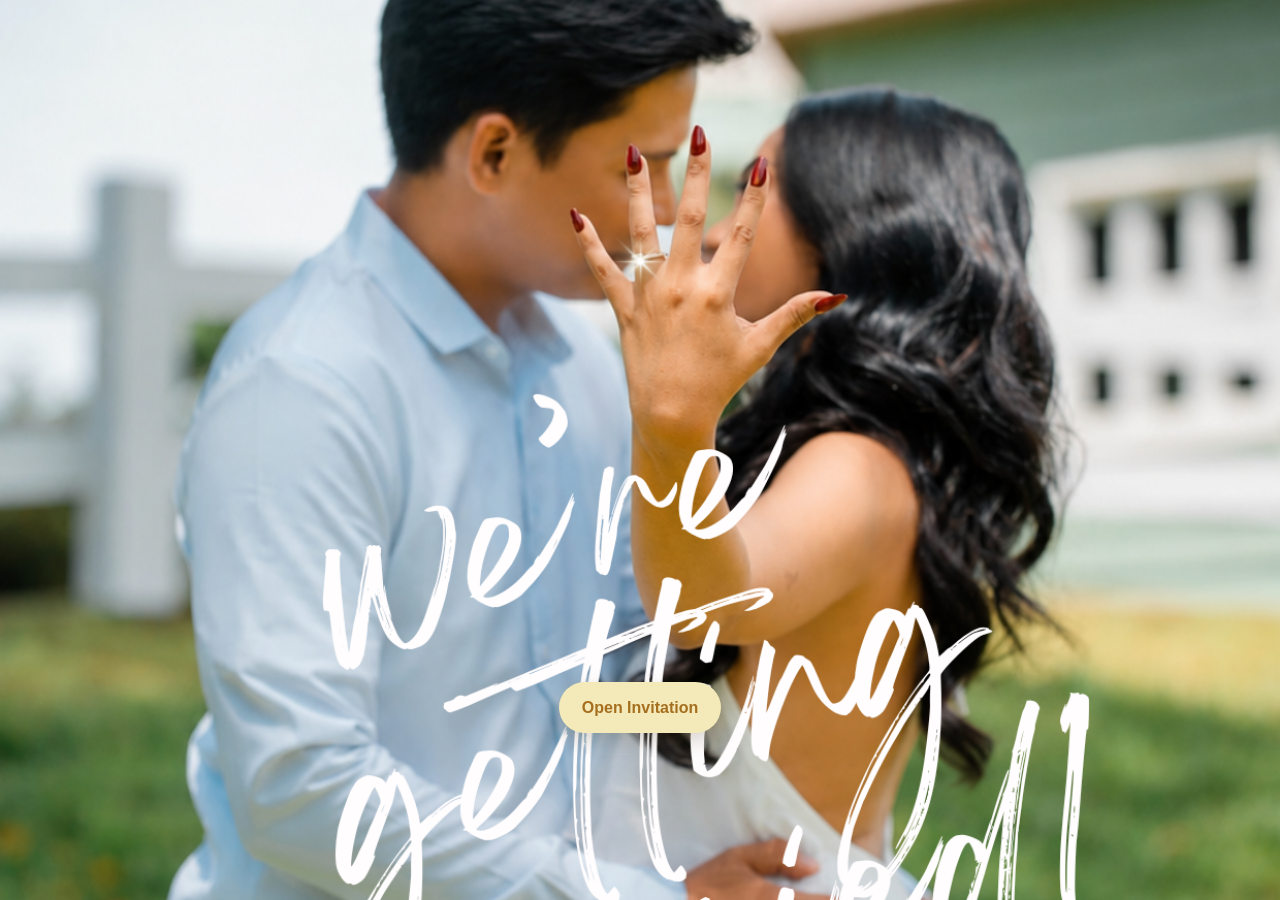
==== index.html @ 378937b1 "fix" ====
<!DOCTYPE html>
<html lang="en">
  <head>
    <meta charset="UTF-8" />
    <meta name="viewport" content="width=device-width, initial-scale=1.0" />
    <meta name="description" content="Wedding invitation website for Jiro and Norma" />
    <title>Jiro & Norma | Wedding Invitation</title>
    <link rel="icon" href="pictures/save-the-date.PNG" type="image/png" />
    <link rel="preload" as="audio" href="pictures/walong-bilyon.mp3" type="audio/mpeg" />
    <link rel="preload" as="image" href="pictures/landing-page-picture.png" />
    <link rel="stylesheet" href="styles.css" />
  </head>
  <body>
    <main>
      <section id="landing" class="landing-page section page-section active">
        <div class="landing-overlay">
          <a class="landing-button" id="enterBtn" href="details.html?playMusic=1">Open Invitation</a>
        </div>
      </section>
    </main>
  </body>
</html>
---- styles.css ----
:root {
  --bg: #fff7df;
  --bg-2: #f6e8c8;
  --text: #5a4632;
  --muted: #7a6337;
  --accent: #d8a24a;
  --accent-dark: #a56f1e;
  --border: rgba(90, 70, 50, 0.16);
  --shadow: 0 16px 42px rgba(120, 95, 30, 0.14);
  --card: rgba(255, 252, 244, 0.88);
}

* {
  box-sizing: border-box;
  margin: 0;
  padding: 0;
}

html {
  scroll-behavior: smooth;
  height: 100%;
}

body {
  font-family: "Segoe UI", Tahoma, Geneva, Verdana, sans-serif;
  line-height: 1.6;
  color: var(--text);
  background: #f7e6b5;
  min-height: 100%;
  overflow-x: hidden;
  overflow-y: auto;
}

main {
  padding: 0;
}

.hero-content .hashtag {
  display: inline-block;
  margin-top: 0;
  padding: 0.5rem 0.9rem;
  border-radius: 999px;
  background: rgba(255, 255, 255, 0.82);
  color: #8a5912;
  font-weight: 800;
  letter-spacing: 0.04em;
  box-shadow: 0 6px 16px rgba(77, 62, 31, 0.14);
}

img {
  max-width: 100%;
  display: block;
}

a {
  color: inherit;
  text-decoration: none;
}

.site-footer {
  position: sticky;
  bottom: 0;
  z-index: 30;
  margin: 2rem 0 0;
  padding: 1rem 1.25rem 1.25rem;
  display: flex;
  justify-content: center;
  align-items: center;
  background: linear-gradient(180deg, rgba(255, 247, 223, 0) 0%, rgba(255, 247, 223, 0.95) 30%, rgba(255, 247, 223, 0.98) 100%);
  backdrop-filter: blur(8px);
}

.site-nav {
  display: flex;
  gap: 0.8rem;
  flex-wrap: wrap;
  justify-content: center;
  align-items: center;
}

.nav-button {
  display: inline-flex;
  align-items: center;
  justify-content: center;
  width: 58px;
  height: 58px;
  border-radius: 50%;
  background: rgba(216, 162, 74, 0.16);
  color: var(--accent-dark);
  transition: transform 0.2s ease, background 0.2s ease, color 0.2s ease;
}

.nav-button:hover {
  transform: translateY(-2px);
  background: rgba(216, 162, 74, 0.28);
  color: var(--accent-dark);
}

.nav-icon {
  font-size: 1.2rem;
}

.section {
  min-height: 100vh;
  padding: 10px min(1.5rem, 3vw);
  /* max-width: 1350px; */
  margin: 0 auto;
  display: flex;
  flex-direction: column;
  justify-content: center;
}

.page-section {
  display: none;
}

.page-section.active {
  display: block;
}

.hero.page-section.active {
  display: grid;
}

.hero {
  --hero-frame-inset: clamp(24px, 4vw, 34px);
  display: none;
  min-height: 72vh;
  padding: 0;
  background: #f7e6b5;
  
  position: relative;
  overflow: hidden;
  box-shadow: 0 24px 60px rgba(77, 62, 31, 0.18);
}

.hero::before {
  content: "";
  position: absolute;
  inset: 20px;
  border-radius: 24px;
  background: linear-gradient(135deg, rgba(255, 245, 211, 0.35), rgba(120, 95, 30, 0.62));
  pointer-events: none;
  z-index: 1;
}

.hero-slideshow {
  position: absolute;
  inset: 20px;
  overflow: hidden;
  border-radius: 24px;
  z-index: 0;
}

.hero-slide {
  position: absolute;
  inset: 0;
  width: 100%;
  height: 100%;
  object-fit: cover;
  object-position: center;
  opacity: 0;
  transition: opacity 1.2s ease;
}

.hero-slide.active {
  opacity: 1;
}

.hero-content {
  position: relative;
  z-index: 2;
  display: flex;
  flex-direction: column;
  align-items: center;
  justify-content: flex-end;
  box-sizing: border-box;
  width: auto;
  margin: var(--hero-frame-inset);
  padding: 1rem;
  gap: clamp(0.35rem, 1.5vh, 0.8rem);
  text-align: center;
  min-height: 0;
}

.hero-content p,
.hero h1 {
  margin: 0;
}

.hero::after {
  content: "";
  position: absolute;
  inset: var(--hero-frame-inset);
  border: 1px solid rgba(255, 255, 255, 0.45);
  border-radius: 24px;
  pointer-events: none;
  z-index: 3;
  margin: 0;
}

.landing-page {
  display: none;
  height: 100vh;
  min-height: 100vh;
  padding: 0;
  margin: 0;
  background-image: url("pictures/landing-page-picture.png");
  background-size: cover;
  background-position: center center;
  background-repeat: no-repeat;
  background-color: #f7efe2;
  border-radius: 0;
  position: relative;
  overflow: hidden;
  box-shadow: none;
}

.landing-overlay {
  height: 85vh;
  display: flex;
  align-items: flex-end;
  justify-content: center;
  padding: 5rem 1rem 2rem;
  position: relative;
  z-index: 1;
}

.landing-button {
  display: inline-block;
  padding: 0.8rem 1.4rem;
  border-radius: 999px;
  background: #f3e9b9;
  color: var(--accent-dark);
  font-weight: 700;
  text-decoration: none;
  box-shadow: 0 8px 20px rgba(77, 62, 31, 0.22);
}

.hero-kicker,
.eyebrow,
.countdown-label {
  letter-spacing: 0.25rem;
  text-transform: uppercase;
  color: #ffffff;
  font-weight: 800;
  font-size: 0.9rem;
  text-shadow: 0 2px 6px rgba(0, 0, 0, 0.35);
}

.hero h1 {
  font-size: clamp(3rem, 7vw, 5.8rem);
  line-height: 0.95;
  /* margin: 1rem 0; */
  letter-spacing: 0.2rem;
  color: #fffdf7;
  text-shadow: 0 4px 12px rgba(0, 0, 0, 0.38);
}

.hero h1 span {
  display: inline-block;
  margin: 0 0.2rem;
  font-size: 0.75em;
}

.hero-subtitle,
.hero-date,
.hero-time,
.hero-venue {
  font-size: 1.15rem;
  /* margin-bottom: 0.8rem; */
  color: #fffdf7;
  text-shadow: 0 2px 6px rgba(0, 0, 0, 0.3);
}

.hero-story-preview {
  margin: 1.2rem 0 1rem;
  padding: 1rem 1.1rem;
  border-radius: 20px;
  background: rgba(255, 250, 240, 0.84);
  border: 1px solid rgba(165, 111, 30, 0.18);
  box-shadow: 0 10px 24px rgba(77, 62, 31, 0.16);
}

.hero-story-title {
  font-size: 0.95rem;
  font-weight: 800;
  letter-spacing: 0.2rem;
  text-transform: uppercase;
  color: var(--accent-dark);
  margin-bottom: 0.35rem;
}

.hero-story-preview p {
  color: var(--text);
}

.hero-story-tags {
  display: flex;
  flex-wrap: wrap;
  gap: 0.5rem;
  margin-top: 0.8rem;
}

.hero-story-tags span {
  display: inline-block;
  padding: 0.35rem 0.65rem;
  border-radius: 999px;
  background: rgba(216, 162, 74, 0.16);
  color: var(--accent-dark);
  font-size: 0.85rem;
  font-weight: 700;
}

.hero-date,
.hero-time {
  font-size: 1.4rem;
  font-weight: 700;
  color: #fffdf7;
}

.hero-venue {
  font-size: 1.1rem;
  margin-bottom: 1.2rem;
  font-weight: 600;
}

.heart {
  display: inline-block;
  margin: 0 0.2rem;
  font-size: 0.8em;
}

.button {
  display: inline-block;
  margin-top: 1.5rem;
  padding: 0.9rem 1.4rem;
  border-radius: 999px;
  border: none;
  cursor: pointer;
  font-weight: 600;
  transition: transform 0.2s ease, box-shadow 0.2s ease;
}

.button:hover {
  transform: translateY(-2px);
}

.button.secondary {
  background: rgba(255, 255, 255, 0.9);
  color: var(--accent-dark);
  box-shadow: 0 12px 28px rgba(120, 95, 30, 0.2);
}

.button.primary {
  background: linear-gradient(135deg, var(--accent), #f0c96e);
  color: #fff;
  box-shadow: 0 12px 28px rgba(120, 95, 30, 0.26);
  font-size: 1rem;
  letter-spacing: 0.04em;
  padding: 1rem 1.6rem;
}

.countdown-card {
  width: fit-content;
  margin: 0 auto;
  background: transparent;
  backdrop-filter: none;
  border: 0;
  border-radius: 0;
  padding: 5px;
  box-shadow: none;
  position: relative;
  z-index: 1;
}

.home-countdown {
  display: none;
  justify-content: center;
  padding: 2rem 1rem;
  background: #f7e6b5;
}

#home.active + .home-countdown {
  display: flex;
}

.home-countdown .countdown-card {
  width: min(100%, 460px);
  padding: 1rem;
  border-radius: 18px;
}

.home-countdown .countdown {
  gap: 0.5rem;
  margin-top: 0.6rem;
}

.home-countdown .countdown div {
  padding: 0.45rem;
  border-radius: 12px;
}

.home-countdown .countdown span {
  font-size: 1.35rem;
}

.countdown {
  display: grid;
  grid-template-columns: repeat(4, auto);
  justify-content: center;
  gap: 0.75rem;
  margin-top: 0;
}

.countdown div {
  text-align: center;
  border-radius: 0;
  background: transparent;
}

.countdown span {
  display: block;
  font-size: 1.0rem;
  font-weight: 700;
  padding-bottom: 0.15rem;
  border-bottom: 2px solid currentColor;
}

.section-heading {
  text-align: center;
  margin-bottom: 2rem;
}

.journey-heading {
  margin-top: 3rem;
}

.section-heading h2 {
  font-size: clamp(1.8rem, 3vw, 2.5rem);
  margin-top: 0.3rem;
}

.story-grid,
.details-grid,
.gallery-grid {
  display: grid;
  gap: 1.2rem;
  grid-template-columns: repeat(auto-fit, minmax(220px, 1fr));
}

.story-grid {
  grid-template-columns: repeat(3, 1fr);
}

.story-card,
.detail-card,
.registry-card,
.contact-card,
.rsvp-form,
.faq-list details {
  background: var(--card);
  border: 1px solid rgba(165, 111, 30, 0.14);
  border-radius: 24px;
  padding: 1.5rem;
  box-shadow: 0 14px 34px rgba(120, 95, 30, 0.1);
}

.detail-card img {
  width: 100%;
  height: 180px;
  object-fit: cover;
  border-radius: 16px;
  margin-bottom: 1rem;
}

.details-grid {
  grid-template-columns: repeat(2, 1fr);
}

.timeline {
  display: grid;
  gap: 1.2rem;
  grid-template-columns: repeat(6, minmax(0, 1fr));
}

.timeline-item {
  display: flex;
  flex-direction: column;
  gap: 1rem;
  background: var(--card);
  border: 1px solid rgba(165, 111, 30, 0.14);
  border-radius: 24px;
  padding: 1rem;
  box-shadow: 0 14px 34px rgba(120, 95, 30, 0.1);
  overflow: hidden;
}

.timeline-item img {
  width: 100%;
  height: 260px;
  object-fit: cover;
  object-position: center;
  border-radius: 18px;
}

.timeline-item h3 {
  margin-bottom: 0.2rem;
  color: var(--accent-dark);
  font-size: 1.25rem;
}

.timeline-item p {
  font-size: 1rem;
}

.gallery-grid {
  grid-template-columns: repeat(8, minmax(0, 1fr));
}

.gallery-card {
  min-height: 220px;
  border-radius: 24px;
  overflow: hidden;
  box-shadow: var(--shadow);
  display: flex;
  align-items: center;
  justify-content: center;
  background: #f3e9b9;
}

.gallery-card {
  cursor: pointer;
  transition: transform 0.2s ease, box-shadow 0.2s ease;
}

.gallery-card:hover {
  transform: translateY(-4px);
  box-shadow: 0 22px 40px rgba(120, 95, 30, 0.2);
}

.gallery-card img {
  width: 100%;
  height: 100%;
  object-fit: cover;
  object-position: center;
  display: block;
}

.lightbox {
  position: fixed;
  inset: 0;
  background: rgba(35, 25, 10, 0.9);
  display: none;
  align-items: center;
  justify-content: center;
  z-index: 1000;
  padding: 1.5rem;
}

.lightbox.active {
  display: flex;
}

.lightbox img {
  max-width: 100%;
  max-height: 90vh;
  border-radius: 20px;
  box-shadow: 0 20px 45px rgba(0, 0, 0, 0.35);
}

.lightbox-close {
  position: absolute;
  top: 1.2rem;
  right: 1.2rem;
  background: rgba(255, 255, 255, 0.9);
  border: none;
  width: 42px;
  height: 42px;
  border-radius: 50%;
  font-size: 1.4rem;
  cursor: pointer;
}

.rsvp-form {
  display: grid;
  gap: 0.9rem;
  max-width: 640px;
  margin: 0 auto;
}

.rsvp-form input,
.rsvp-form select,
.rsvp-form textarea {
  width: 100%;
  border: 1px solid var(--border);
  border-radius: 14px;
  padding: 0.9rem 1rem;
  font: inherit;
  color: var(--text);
  background: #fff;
}

.form-message {
  min-height: 1.2rem;
  color: var(--accent-dark);
  font-weight: 600;
}

.registry-card ul {
  margin-top: 0.9rem;
  padding-left: 1.2rem;
}

.faq-list {
  display: grid;
  gap: 1rem;
  max-width: 760px;
  margin: 0 auto;
}

.faq-list summary {
  cursor: pointer;
  font-weight: 600;
}

.faq-list p {
  margin-top: 0.5rem;
  color: var(--muted);
}

.contact-card {
  max-width: 520px;
  margin: 0 auto;
  text-align: center;
}

@media (max-width: 1024px) {
  .hero {
    grid-template-columns: 1fr;
    min-height: auto;
  }

  .story-grid {
    grid-template-columns: repeat(2, minmax(0, 1fr));
  }

  .gallery-grid {
    grid-template-columns: repeat(3, minmax(0, 1fr));
  }

  .timeline {
    grid-template-columns: 1fr;
  }
}

@media (max-width: 768px) {
  .landing-overlay {
    height: 97vh;
  }

  .landing-page {
    height: 100svh;
    min-height: 100svh;
    padding: 0;
    background-image: url("pictures/landing-page-picture2.png");
    background-color: #f7efe2;
    background-size: contain;
    background-repeat: no-repeat;
  }

  .landing-page::before,
  .landing-page::after {
    content: "";
    position: absolute;
    left: 0;
    right: 0;
    height: 12vh;
    background-image: url("pictures/save-the-date.PNG");
    background-size: 90px auto;
    background-repeat: repeat;
    background-position: center;
    pointer-events: none;
    z-index: 0;
  }

  .landing-page::before {
    top: 0;
  }

  .landing-page::after {
    bottom: 0;
  }

  .landing-page.section {
    padding: 0;
    background-size: 100% 100%;
  }

  .landing-page::before,
  .landing-page::after {
    display: none;
  }

  .site-footer {
    padding: 0.8rem 0.75rem 1.25rem;
  }

  .site-nav {
    gap: 0.6rem;
    justify-content: center;
  }

  .nav-button {
    width: 52px;
    height: 52px;
  }

  .section {
    padding: 4rem 1rem;
  }

  .story-grid,
  .details-grid {
    grid-template-columns: 1fr;
  }

  .gallery-grid {
    grid-template-columns: repeat(2, minmax(0, 1fr));
  }

  .timeline-item img {
    height: 240px;
  }
}

@media (max-width: 560px) {
  .site-footer {
    padding: 0.6rem 0.4rem 1rem;
  }

  .site-nav {
    gap: 0.5rem;
  }

  .nav-button {
    width: 48px;
    height: 48px;
  }

  .hero {
    border-radius: 24px;
  }

  .hero h1 {
    font-size: clamp(2.3rem, 9vw, 3.2rem);
  }

  .countdown {
    grid-template-columns: repeat(4, 1fr);
  }

  .gallery-grid {
    grid-template-columns: 1fr;
  }

  .timeline-item {
    display: flex;
    flex-direction: column;
  }

  .timeline-item img {
    width: 100%;
    height: 220px;
  }
}

/* Home page viewport layout: slideshow 70%, countdown 20%, navigation 10%. */
#home.active {
  display: flex;
  flex-direction: column;
  hmin-height:90svh;
  padding: 0;
}

#home .hero {
  display: grid;
  flex: 1;
  min-height: 80svh;
  width: 100%;
}

#home > .countdown-card {
  flex: 0 0 10svh;
  display: flex;
  align-items: center;
  padding: 0.25rem 1rem;
}

.home-countdown {
  height: 10svh;
  min-height:10svh;
  padding: 0.5rem 1rem;
}

/* body:has(#home.active) .site-footer {
  position: fixed;
  left: 0;
  right: 0;
  height: 10svh;
  margin: 0;
  padding: 0.35rem;
} */

body:has(#home.active) #home {
  padding-bottom: 0;
}

/* body:has(#home.active) .site-footer .nav-button {
  width: min(58px, 8svh);
  height: min(58px, 8svh);
}

@media (max-width: 768px) {
  body:has(#home.active) .site-footer .site-nav {
    flex-wrap: nowrap;
    gap: 0.25rem;
  }

  body:has(#home.active) .site-footer .nav-button {
    width: min(44px, 9vw);
    height: min(44px, 9vw);
  }
} */

.video-container{
    max-width:900px;
    margin:auto;
    border-radius:20px;
    overflow:hidden;
    box-shadow:0 10px 30px rgba(0,0,0,.2);
}

/* Stays available while the guest scrolls through every invitation section. */
#musicToggle {
  position: fixed;
  top: 1.5rem;
  left: 1.5rem;
  z-index: 1000;
  display: grid;
  width: 68px;
  height: 68px;
  place-items: center;
  border: 2px solid rgba(255, 255, 255, 0.85);
  border-radius: 50%;
  background: linear-gradient(135deg, var(--accent), #f0c96e);
  box-shadow: 0 8px 24px rgba(77, 62, 31, 0.32);
  color: #fff;
  cursor: pointer;
  font-size: 2rem;
  line-height: 1;
  transition: transform 0.2s ease, box-shadow 0.2s ease;
}

#musicToggle:hover {
  transform: translateY(-3px) scale(1.04);
  box-shadow: 0 12px 28px rgba(77, 62, 31, 0.4);
}

#musicToggle:focus-visible {
  outline: 3px solid #fff;
  outline-offset: 3px;
}

@media (max-width: 600px) {
  #musicToggle {
    top: 1rem;
    left: 1rem;
    width: 40px;
    height: 40px;
    font-size: 1.7rem;
  }
}

.video-container iframe,
.video-container video {
    width:100%;
    aspect-ratio:16/9;
    border:none;
}
.video-section {
    width: 100%;
    margin: 0;
    padding: 0;
}

.video-section iframe,
.video-section video {
    display: block;
    width: 100%;
    aspect-ratio: 16 / 9;
    border: none;
}
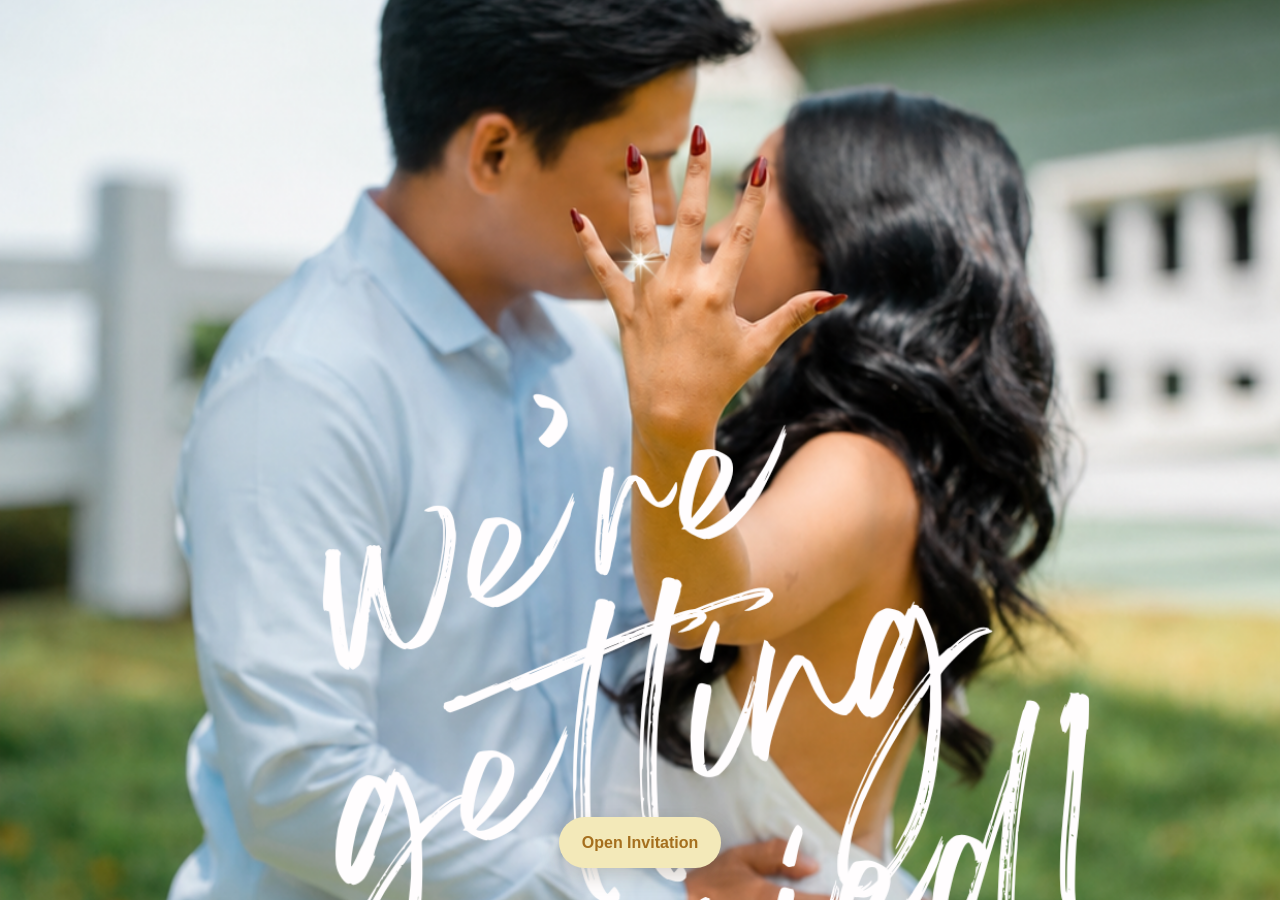
==== commit 3cf9c6b6: "fix" ====
--- a/index.html
+++ b/index.html
@@ -18,5 +18,6 @@
         </div>
       </section>
     </main>
+    <script src="preload.js"></script>
   </body>
 </html>
--- a/styles.css
+++ b/styles.css
@@ -103,7 +103,8 @@
 .section {
   min-height: 100vh;
   padding: 10px min(1.5rem, 3vw);
-  /* max-width: 1350px; */
+  max-width: 1350px;
+  width: 100%;
   margin: 0 auto;
   display: flex;
   flex-direction: column;
@@ -111,15 +112,24 @@
 }
 
 .page-section {
-  display: none;
-}
-
-.page-section.active {
   display: block;
 }
 
-.hero.page-section.active {
-  display: grid;
+.page-section:not(:first-of-type) {
+  position: relative;
+  padding-top: 3rem;
+}
+
+.page-section:not(:first-of-type)::before {
+  content: "";
+  position: absolute;
+  top: 0;
+  left: 50%;
+  transform: translateX(-50%);
+  width: min(220px, 60%);
+  height: 3px;
+  border-radius: 999px;
+  background: linear-gradient(90deg, transparent, var(--accent), transparent);
 }
 
 .hero {
@@ -200,9 +210,12 @@
 }
 
 .landing-page {
-  display: none;
   height: 100vh;
+  height: 100dvh;
   min-height: 100vh;
+  min-height: 100dvh;
+  max-width: none;
+  width: 100%;
   padding: 0;
   margin: 0;
   background-image: url("pictures/landing-page-picture.png");
@@ -217,11 +230,11 @@
 }
 
 .landing-overlay {
-  height: 85vh;
+  height: 100%;
   display: flex;
   align-items: flex-end;
   justify-content: center;
-  padding: 5rem 1rem 2rem;
+  padding: 1rem 1rem calc(2rem + env(safe-area-inset-bottom, 0px));
   position: relative;
   z-index: 1;
 }
@@ -234,6 +247,7 @@
   color: var(--accent-dark);
   font-weight: 700;
   text-decoration: none;
+  white-space: nowrap;
   box-shadow: 0 8px 20px rgba(77, 62, 31, 0.22);
 }
 
@@ -409,22 +423,35 @@
   display: grid;
   grid-template-columns: repeat(4, auto);
   justify-content: center;
-  gap: 0.75rem;
+  gap: 0.6rem;
   margin-top: 0;
 }
 
 .countdown div {
   text-align: center;
-  border-radius: 0;
-  background: transparent;
+  min-width: 64px;
+  border-radius: 16px;
+  background: rgba(255, 252, 244, 0.92);
+  padding: 0.6rem 0.5rem 0.5rem;
+  box-shadow: 0 10px 22px rgba(77, 62, 31, 0.22);
 }
 
 .countdown span {
   display: block;
-  font-size: 1.0rem;
+  font-size: 1.9rem;
+  font-weight: 800;
+  line-height: 1;
+  color: var(--accent-dark);
+}
+
+.countdown small {
+  display: block;
+  margin-top: 0.3rem;
+  font-size: 0.65rem;
   font-weight: 700;
-  padding-bottom: 0.15rem;
-  border-bottom: 2px solid currentColor;
+  letter-spacing: 0.1em;
+  text-transform: uppercase;
+  color: var(--muted);
 }
 
 .section-heading {
@@ -474,6 +501,26 @@
   margin-bottom: 1rem;
 }
 
+.map-link {
+  display: inline-flex;
+  align-items: center;
+  gap: 0.4rem;
+  margin-top: 0.6rem;
+  padding: 0.5rem 1rem;
+  border-radius: 999px;
+  background: linear-gradient(135deg, var(--accent), #f0c96e);
+  color: #fff;
+  font-weight: 700;
+  font-size: 0.9rem;
+  box-shadow: 0 8px 18px rgba(120, 95, 30, 0.24);
+  transition: transform 0.2s ease, box-shadow 0.2s ease;
+}
+
+.map-link:hover {
+  transform: translateY(-2px);
+  box-shadow: 0 12px 24px rgba(120, 95, 30, 0.32);
+}
+
 .details-grid {
   grid-template-columns: repeat(2, 1fr);
 }
@@ -481,7 +528,7 @@
 .timeline {
   display: grid;
   gap: 1.2rem;
-  grid-template-columns: repeat(6, minmax(0, 1fr));
+  grid-template-columns: repeat(5, minmax(0, 1fr));
 }
 
 .timeline-item {
@@ -498,9 +545,7 @@
 
 .timeline-item img {
   width: 100%;
-  height: 260px;
-  object-fit: cover;
-  object-position: center;
+  height: auto;
   border-radius: 18px;
 }
 
@@ -519,7 +564,7 @@
 }
 
 .gallery-card {
-  min-height: 220px;
+  height: 220px;
   border-radius: 24px;
   overflow: hidden;
   box-shadow: var(--shadow);
@@ -607,6 +652,11 @@
   font-weight: 600;
 }
 
+.registry-card {
+  max-width: 700px;
+  margin: 0 auto;
+}
+
 .registry-card ul {
   margin-top: 0.9rem;
   padding-left: 1.2rem;
@@ -655,13 +705,13 @@
 }
 
 @media (max-width: 768px) {
-  .landing-overlay {
-    height: 97vh;
-  }
-
   .landing-page {
+    height: 100vh;
     height: 100svh;
+    height: 100dvh;
+    min-height: 100vh;
     min-height: 100svh;
+    min-height: 100dvh;
     padding: 0;
     background-image: url("pictures/landing-page-picture2.png");
     background-color: #f7efe2;
@@ -728,10 +778,6 @@
   .gallery-grid {
     grid-template-columns: repeat(2, minmax(0, 1fr));
   }
-
-  .timeline-item img {
-    height: 240px;
-  }
 }
 
 @media (max-width: 560px) {
@@ -763,35 +809,32 @@
   .gallery-grid {
     grid-template-columns: 1fr;
   }
-
-  .timeline-item {
-    display: flex;
-    flex-direction: column;
-  }
-
-  .timeline-item img {
-    width: 100%;
-    height: 220px;
-  }
 }
 
 /* Home page viewport layout: slideshow 70%, countdown 20%, navigation 10%. */
-#home.active {
+/* The site footer is sticky/floating over the whole scrollable page, so its
+   height (which varies with nav-icon wrap) has to be subtracted here — 150px
+   is a safe margin above the largest measured footer height (~130px, when
+   the nav wraps to two rows on narrow screens) — otherwise the countdown
+   ends up hidden behind it on load. */
+#home {
   display: flex;
   flex-direction: column;
-  hmin-height:90svh;
+  min-height: calc(100svh - 150px);
   padding: 0;
+  padding-bottom: 0;
 }
 
 #home .hero {
   display: grid;
   flex: 1;
-  min-height: 80svh;
+  min-height: 50svh;
   width: 100%;
 }
 
 #home > .countdown-card {
-  flex: 0 0 10svh;
+  flex: 0 0 auto;
+  min-height: 100px;
   display: flex;
   align-items: center;
   padding: 0.25rem 1rem;
@@ -811,10 +854,6 @@
   margin: 0;
   padding: 0.35rem;
 } */
-
-body:has(#home.active) #home {
-  padding-bottom: 0;
-}
 
 /* body:has(#home.active) .site-footer .nav-button {
   width: min(58px, 8svh);
@@ -890,8 +929,6 @@
 }
 .video-section {
     width: 100%;
-    margin: 0;
-    padding: 0;
 }
 
 .video-section iframe,
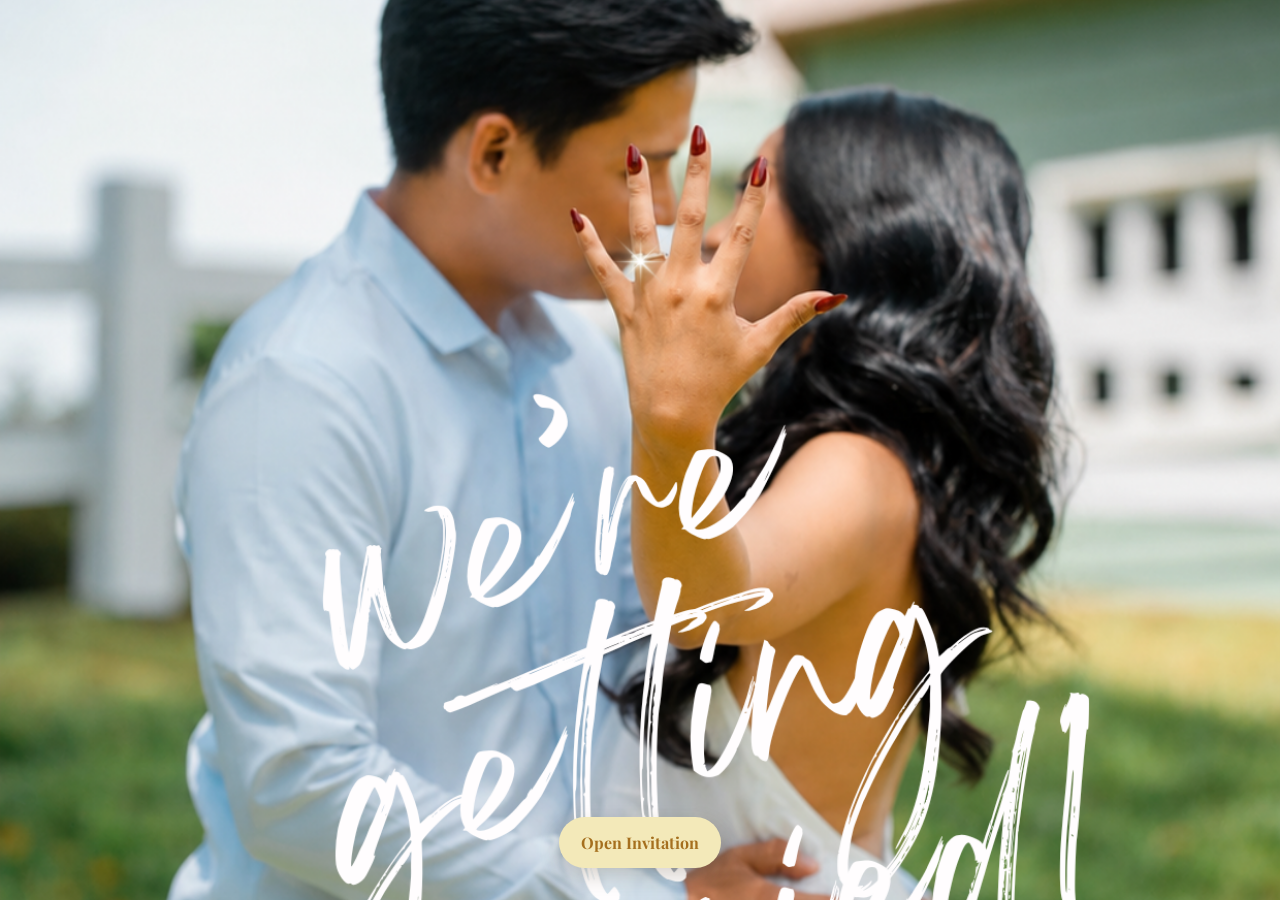
==== commit a53e63ce: "change font, update style" ====
--- a/index.html
+++ b/index.html
@@ -6,8 +6,11 @@
     <meta name="description" content="Wedding invitation website for Jiro and Norma" />
     <title>Jiro & Norma | Wedding Invitation</title>
     <link rel="icon" href="pictures/save-the-date.PNG" type="image/png" />
-    <link rel="preload" as="audio" href="pictures/walong-bilyon.mp3" type="audio/mpeg" />
-    <link rel="preload" as="image" href="pictures/landing-page-picture.png" />
+    <link rel="preconnect" href="https://fonts.googleapis.com" />
+    <link rel="preconnect" href="https://fonts.gstatic.com" crossorigin />
+    <link
+      href="https://fonts.googleapis.com/css2?family=Allura&family=Playfair+Display:ital,wght@0,400..900;1,400..900&display=swap"
+      rel="stylesheet" />
     <link rel="stylesheet" href="styles.css" />
   </head>
   <body>
@@ -17,7 +20,5 @@
           <a class="landing-button" id="enterBtn" href="details.html?playMusic=1">Open Invitation</a>
         </div>
       </section>
-    </main>
-    <script src="preload.js"></script>
   </body>
 </html>
--- a/styles.css
+++ b/styles.css
@@ -8,6 +8,15 @@
   --border: rgba(90, 70, 50, 0.16);
   --shadow: 0 16px 42px rgba(120, 95, 30, 0.14);
   --card: rgba(255, 252, 244, 0.88);
+  --font-serif: "Playfair Display", "Segoe UI", Tahoma, Geneva, Verdana, serif;
+  --font-script: "Allura", cursive;
+}
+
+h1,
+h2,
+h3 {
+  font-family: var(--font-serif);
+  font-weight: 700;
 }
 
 * {
@@ -22,7 +31,7 @@
 }
 
 body {
-  font-family: "Segoe UI", Tahoma, Geneva, Verdana, sans-serif;
+  font-family: var(--font-serif);
   line-height: 1.6;
   color: var(--text);
   background: #f7e6b5;
@@ -49,6 +58,7 @@
 
 img {
   max-width: 100%;
+  height: auto;
   display: block;
 }
 
@@ -66,24 +76,24 @@
   display: flex;
   justify-content: center;
   align-items: center;
-  background: linear-gradient(180deg, rgba(255, 247, 223, 0) 0%, rgba(255, 247, 223, 0.95) 30%, rgba(255, 247, 223, 0.98) 100%);
   backdrop-filter: blur(8px);
 }
 
 .site-nav {
   display: flex;
-  gap: 0.8rem;
-  flex-wrap: wrap;
+  gap: clamp(0.25rem, 2vw, 0.8rem);
+  flex-wrap: nowrap;
   justify-content: center;
   align-items: center;
+  width: 100%;
 }
 
 .nav-button {
   display: inline-flex;
   align-items: center;
   justify-content: center;
-  width: 58px;
-  height: 58px;
+  width: clamp(30px, 11vw, 58px);
+  height: clamp(30px, 11vw, 58px);
   border-radius: 50%;
   background: rgba(216, 162, 74, 0.16);
   color: var(--accent-dark);
@@ -97,11 +107,16 @@
 }
 
 .nav-icon {
-  font-size: 1.2rem;
+  display: flex;
+}
+
+.nav-icon svg {
+  width: 1.3rem;
+  height: 1.3rem;
 }
 
 .section {
-  min-height: 100vh;
+  min-height: 75vh;
   padding: 10px min(1.5rem, 3vw);
   max-width: 1350px;
   width: 100%;
@@ -118,6 +133,14 @@
 .page-section:not(:first-of-type) {
   position: relative;
   padding-top: 3rem;
+  opacity: 0;
+  transform: translateY(28px);
+  transition: opacity 0.7s ease, transform 0.7s ease;
+}
+
+.page-section.is-revealed {
+  opacity: 1;
+  transform: translateY(0);
 }
 
 .page-section:not(:first-of-type)::before {
@@ -249,6 +272,30 @@
   text-decoration: none;
   white-space: nowrap;
   box-shadow: 0 8px 20px rgba(77, 62, 31, 0.22);
+  opacity: 0;
+  animation: landing-button-in 0.7s ease 0.15s forwards,
+    landing-button-pulse 2.2s ease-in-out 0.85s infinite;
+}
+
+@keyframes landing-button-in {
+  from {
+    opacity: 0;
+    transform: translateY(16px) scale(0.94);
+  }
+  to {
+    opacity: 1;
+    transform: translateY(0) scale(1);
+  }
+}
+
+@keyframes landing-button-pulse {
+  0%,
+  100% {
+    box-shadow: 0 8px 20px rgba(77, 62, 31, 0.22);
+  }
+  50% {
+    box-shadow: 0 8px 26px rgba(77, 62, 31, 0.4), 0 0 0 6px rgba(243, 233, 185, 0.35);
+  }
 }
 
 .hero-kicker,
@@ -263,10 +310,11 @@
 }
 
 .hero h1 {
-  font-size: clamp(3rem, 7vw, 5.8rem);
-  line-height: 0.95;
-  /* margin: 1rem 0; */
-  letter-spacing: 0.2rem;
+  font-family: var(--font-script);
+  font-weight: 400;
+  font-size: clamp(4.2rem, 10vw, 8rem);
+  line-height: 1;
+  letter-spacing: 0.05rem;
   color: #fffdf7;
   text-shadow: 0 4px 12px rgba(0, 0, 0, 0.38);
 }
@@ -282,7 +330,6 @@
 .hero-time,
 .hero-venue {
   font-size: 1.15rem;
-  /* margin-bottom: 0.8rem; */
   color: #fffdf7;
   text-shadow: 0 2px 6px rgba(0, 0, 0, 0.3);
 }
@@ -373,6 +420,28 @@
   font-size: 1rem;
   letter-spacing: 0.04em;
   padding: 1rem 1.6rem;
+  animation: rsvp-pulse 2.4s ease-in-out infinite;
+}
+
+.button.primary:hover {
+  animation-play-state: paused;
+}
+
+@keyframes rsvp-pulse {
+  0%, 55%, 100% {
+    transform: scale(1);
+    box-shadow: 0 12px 28px rgba(120, 95, 30, 0.26);
+  }
+  28% {
+    transform: scale(1.06);
+    box-shadow: 0 16px 36px rgba(120, 95, 30, 0.45);
+  }
+}
+
+@media (prefers-reduced-motion: reduce) {
+  .button.primary {
+    animation: none;
+  }
 }
 
 .countdown-card {
@@ -454,6 +523,111 @@
   color: var(--muted);
 }
 
+.ceremony-card {
+  display: flex;
+  align-items: center;
+  gap: 1.1rem;
+  width: min(100%, 460px);
+  margin: 0.6rem auto 0;
+  padding: 1.1rem 1.3rem;
+  background: var(--card);
+  border: 1px solid rgba(165, 111, 30, 0.14);
+  border-radius: 20px;
+  box-shadow: 0 14px 34px rgba(120, 95, 30, 0.14);
+}
+
+.ceremony-card-icon {
+  flex: 0 0 auto;
+  width: 58px;
+  height: 58px;
+  color: var(--accent-dark);
+}
+
+.ceremony-card-icon svg {
+  width: 100%;
+  height: 100%;
+}
+
+.ceremony-card-divider {
+  align-self: stretch;
+  width: 1px;
+  background: rgba(165, 111, 30, 0.25);
+}
+
+.ceremony-card-info {
+  flex: 1;
+  text-align: left;
+}
+
+.ceremony-card-label {
+  font-family: var(--font-script);
+  font-size: 1.9rem;
+  font-weight: 400;
+  color: var(--accent-dark);
+}
+
+.ceremony-card-time {
+  font-size: 1.4rem;
+  font-weight: 800;
+  color: var(--accent-dark);
+  margin-top: 0.15rem;
+}
+
+.ceremony-card-heart-row {
+  display: flex;
+  align-items: center;
+  gap: 0.5rem;
+  margin: 0.35rem 0;
+}
+
+.ceremony-card-hr {
+  flex: 1;
+  height: 1px;
+  margin: 0;
+  border: 0;
+  background: rgba(165, 111, 30, 0.3);
+}
+
+.ceremony-card-heart {
+  flex: 0 0 auto;
+  color: var(--accent);
+  font-size: 0.75rem;
+}
+
+.ceremony-card-venue {
+  font-size: 1rem;
+  font-weight: 700;
+  color: var(--text);
+  margin-top: 0.15rem;
+}
+
+.ceremony-card-location {
+  font-size: 0.85rem;
+  font-style: italic;
+  color: var(--muted);
+  margin-top: 0.1rem;
+}
+
+.ceremony-hint {
+  display: flex;
+  align-items: center;
+  justify-content: center;
+  gap: 0.5rem;
+  width: min(100%, 460px);
+  margin: 0.7rem auto 0;
+  padding-bottom: 0.5rem;
+  text-align: center;
+  font-size: 0.8rem;
+  color: var(--muted);
+}
+
+.ceremony-hint svg {
+  flex: 0 0 auto;
+  width: 16px;
+  height: 16px;
+  color: var(--accent);
+}
+
 .section-heading {
   text-align: center;
   margin-bottom: 2rem;
@@ -491,6 +665,10 @@
   border-radius: 24px;
   padding: 1.5rem;
   box-shadow: 0 14px 34px rgba(120, 95, 30, 0.1);
+}
+
+.detail-card {
+  text-align: center;
 }
 
 .detail-card img {
@@ -514,11 +692,36 @@
   font-size: 0.9rem;
   box-shadow: 0 8px 18px rgba(120, 95, 30, 0.24);
   transition: transform 0.2s ease, box-shadow 0.2s ease;
+  animation: map-link-pulse 2.4s ease-in-out infinite;
 }
 
 .map-link:hover {
   transform: translateY(-2px);
   box-shadow: 0 12px 24px rgba(120, 95, 30, 0.32);
+  animation-play-state: paused;
+}
+
+@keyframes map-link-pulse {
+  0%, 55%, 100% {
+    transform: scale(1);
+    box-shadow: 0 8px 18px rgba(120, 95, 30, 0.24);
+  }
+  28% {
+    transform: scale(1.07);
+    box-shadow: 0 12px 26px rgba(120, 95, 30, 0.42);
+  }
+}
+
+@media (prefers-reduced-motion: reduce) {
+  .map-link {
+    animation: none;
+  }
+}
+
+.map-link-icon {
+  width: 1rem;
+  height: 1rem;
+  flex-shrink: 0;
 }
 
 .details-grid {
@@ -756,16 +959,6 @@
     padding: 0.8rem 0.75rem 1.25rem;
   }
 
-  .site-nav {
-    gap: 0.6rem;
-    justify-content: center;
-  }
-
-  .nav-button {
-    width: 52px;
-    height: 52px;
-  }
-
   .section {
     padding: 4rem 1rem;
   }
@@ -785,21 +978,12 @@
     padding: 0.6rem 0.4rem 1rem;
   }
 
-  .site-nav {
-    gap: 0.5rem;
-  }
-
-  .nav-button {
-    width: 48px;
-    height: 48px;
-  }
-
   .hero {
     border-radius: 24px;
   }
 
   .hero h1 {
-    font-size: clamp(2.3rem, 9vw, 3.2rem);
+    font-size: clamp(3.2rem, 14vw, 4.4rem);
   }
 
   .countdown {
@@ -811,12 +995,6 @@
   }
 }
 
-/* Home page viewport layout: slideshow 70%, countdown 20%, navigation 10%. */
-/* The site footer is sticky/floating over the whole scrollable page, so its
-   height (which varies with nav-icon wrap) has to be subtracted here — 150px
-   is a safe margin above the largest measured footer height (~130px, when
-   the nav wraps to two rows on narrow screens) — otherwise the countdown
-   ends up hidden behind it on load. */
 #home {
   display: flex;
   flex-direction: column;
@@ -840,37 +1018,16 @@
   padding: 0.25rem 1rem;
 }
 
+#home > .ceremony-card,
+#home > .ceremony-hint {
+  flex: 0 0 auto;
+}
+
 .home-countdown {
   height: 10svh;
   min-height:10svh;
   padding: 0.5rem 1rem;
 }
-
-/* body:has(#home.active) .site-footer {
-  position: fixed;
-  left: 0;
-  right: 0;
-  height: 10svh;
-  margin: 0;
-  padding: 0.35rem;
-} */
-
-/* body:has(#home.active) .site-footer .nav-button {
-  width: min(58px, 8svh);
-  height: min(58px, 8svh);
-}
-
-@media (max-width: 768px) {
-  body:has(#home.active) .site-footer .site-nav {
-    flex-wrap: nowrap;
-    gap: 0.25rem;
-  }
-
-  body:has(#home.active) .site-footer .nav-button {
-    width: min(44px, 9vw);
-    height: min(44px, 9vw);
-  }
-} */
 
 .video-container{
     max-width:900px;
@@ -880,7 +1037,6 @@
     box-shadow:0 10px 30px rgba(0,0,0,.2);
 }
 
-/* Stays available while the guest scrolls through every invitation section. */
 #musicToggle {
   position: fixed;
   top: 1.5rem;
@@ -896,9 +1052,12 @@
   box-shadow: 0 8px 24px rgba(77, 62, 31, 0.32);
   color: #fff;
   cursor: pointer;
-  font-size: 2rem;
-  line-height: 1;
   transition: transform 0.2s ease, box-shadow 0.2s ease;
+}
+
+#musicToggle svg {
+  width: 1.7rem;
+  height: 1.7rem;
 }
 
 #musicToggle:hover {
@@ -917,12 +1076,64 @@
     left: 1rem;
     width: 40px;
     height: 40px;
-    font-size: 1.7rem;
+  }
+
+  #musicToggle svg {
+    width: 1.3rem;
+    height: 1.3rem;
+  }
+}
+
+#scrollTopBtn {
+  position: fixed;
+  right: 1.5rem;
+  bottom: 6.5rem;
+  z-index: 1000;
+  display: grid;
+  width: 56px;
+  height: 56px;
+  place-items: center;
+  border: 2px solid rgba(255, 255, 255, 0.85);
+  border-radius: 50%;
+  background: linear-gradient(135deg, var(--accent), #f0c96e);
+  box-shadow: 0 8px 24px rgba(77, 62, 31, 0.32);
+  color: #fff;
+  cursor: pointer;
+  transition: transform 0.2s ease, box-shadow 0.2s ease;
+}
+
+#scrollTopBtn svg {
+  width: 1.5rem;
+  height: 1.5rem;
+}
+
+#scrollTopBtn:hover {
+  transform: translateY(-3px) scale(1.04);
+  box-shadow: 0 12px 28px rgba(77, 62, 31, 0.4);
+}
+
+#scrollTopBtn:focus-visible {
+  outline: 3px solid #fff;
+  outline-offset: 3px;
+}
+
+@media (max-width: 600px) {
+  #scrollTopBtn {
+    right: 1rem;
+    bottom: 5.25rem;
+    width: 38px;
+    height: 38px;
+  }
+
+  #scrollTopBtn svg {
+    width: 1.15rem;
+    height: 1.15rem;
   }
 }
 
 .video-container iframe,
-.video-container video {
+.video-container video,
+.video-container [data-video-id] {
     width:100%;
     aspect-ratio:16/9;
     border:none;
@@ -938,3 +1149,42 @@
     aspect-ratio: 16 / 9;
     border: none;
 }
+.dress-code {
+  display: grid;
+  gap: 1.2rem;
+  grid-template-columns: repeat(5, minmax(0, 1fr));
+}
+
+.dress-code-item {
+  display: flex;
+  flex-direction: column;
+  gap: 1rem;
+  background: var(--card);
+  border: 1px solid rgba(165, 111, 30, 0.14);
+  border-radius: 24px;
+  padding: 1rem;
+  box-shadow: 0 14px 34px rgba(120, 95, 30, 0.1);
+  overflow: hidden;
+}
+
+.dress-code-item img {
+  width: 100%;
+  height: auto;
+  border-radius: 18px;
+}
+
+.dress-code-item h3 {
+  margin-bottom: 0.2rem;
+  color: var(--accent-dark);
+  font-size: 1.25rem;
+}
+
+.dress-code-item p {
+  font-size: 1rem;
+}
+
+@media (max-width: 1024px) {
+  .dress-code {
+    grid-template-columns: 1fr;
+  }
+}
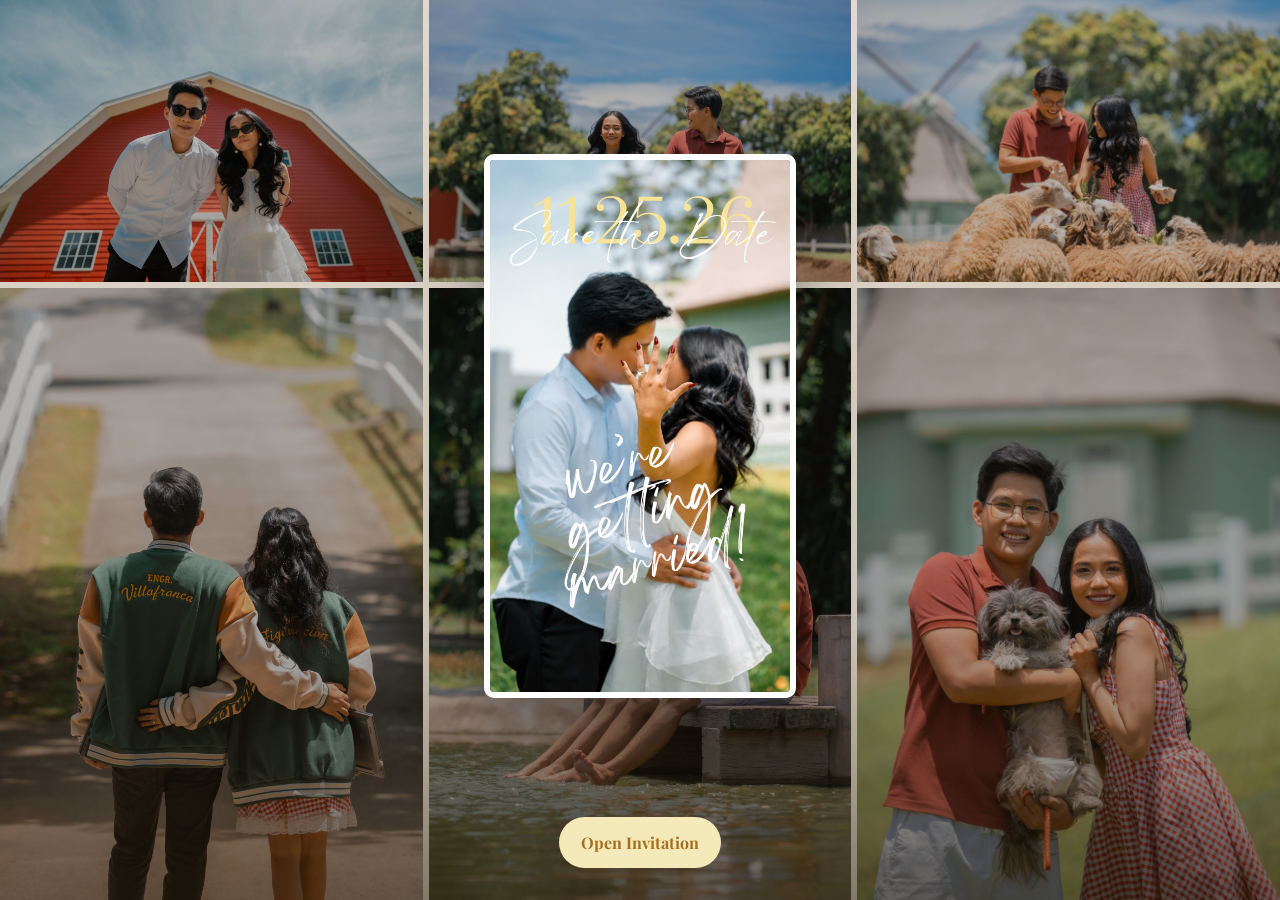
==== commit 718a251a: "fix" ====
--- a/index.html
+++ b/index.html
@@ -16,6 +16,20 @@
   <body>
     <main>
       <section id="landing" class="landing-page section page-section active">
+        <div class="landing-collage" aria-hidden="true">
+          <img src="pictures/A1-Open-Invitation-Display/A1.jpg" alt="" loading="eager" />
+          <img src="pictures/A3-Prenup-Photos/2.jpg" alt="" loading="lazy" />
+          <img src="pictures/A1-Open-Invitation-Display/A4.jpg" alt="" loading="lazy" />
+          <img src="pictures/A3-Prenup-Photos/6.jpg" alt="" loading="lazy" />
+          <img src="pictures/A1-Open-Invitation-Display/A6.jpg" alt="" loading="lazy" />
+          <img src="pictures/A3-Prenup-Photos/8.jpg" alt="" loading="lazy" />
+          <img src="pictures/A1-Open-Invitation-Display/A8.jpg" alt="" loading="lazy" />
+          <img src="pictures/A3-Prenup-Photos/11.JPG" alt="" loading="lazy" />
+          <img src="pictures/A1-Open-Invitation-Display/A2.jpg" alt="" loading="lazy" />
+        </div>
+        <div class="landing-feature">
+          <img src="pictures/landing-page-picture2.png" alt="Save the date" />
+        </div>
         <div class="landing-overlay">
           <a class="landing-button" id="enterBtn" href="details.html?playMusic=1">Open Invitation</a>
         </div>
--- a/styles.css
+++ b/styles.css
@@ -170,16 +170,18 @@
 .hero::before {
   content: "";
   position: absolute;
-  inset: 20px;
+  inset: 2px;
   border-radius: 24px;
-  background: linear-gradient(135deg, rgba(255, 245, 211, 0.35), rgba(120, 95, 30, 0.62));
+  background:
+    linear-gradient(to top, rgba(35, 24, 8, 0.78) 0%, rgba(35, 24, 8, 0.32) 34%, rgba(35, 24, 8, 0) 62%),
+    linear-gradient(135deg, rgba(255, 245, 211, 0.28), rgba(120, 95, 30, 0.4));
   pointer-events: none;
   z-index: 1;
 }
 
 .hero-slideshow {
   position: absolute;
-  inset: 20px;
+  inset: 2px;
   overflow: hidden;
   border-radius: 24px;
   z-index: 0;
@@ -209,6 +211,7 @@
   justify-content: flex-end;
   box-sizing: border-box;
   width: auto;
+  min-width: 0;
   margin: var(--hero-frame-inset);
   padding: 1rem;
   gap: clamp(0.35rem, 1.5vh, 0.8rem);
@@ -252,6 +255,14 @@
   box-shadow: none;
 }
 
+.landing-collage {
+  display: none;
+}
+
+.landing-feature {
+  display: none;
+}
+
 .landing-overlay {
   height: 100%;
   display: flex;
@@ -259,7 +270,60 @@
   justify-content: center;
   padding: 1rem 1rem calc(2rem + env(safe-area-inset-bottom, 0px));
   position: relative;
-  z-index: 1;
+  z-index: 2;
+}
+
+@media (min-width: 769px) {
+  .landing-page {
+    background-image: none;
+  }
+
+  .landing-collage {
+    display: grid;
+    grid-template-columns: repeat(3, 1fr);
+    grid-template-rows: repeat(3, 1fr);
+    gap: 6px;
+    position: absolute;
+    inset: 0;
+    z-index: 0;
+  }
+
+  .landing-collage img {
+    width: 100%;
+    height: 100%;
+    object-fit: cover;
+    display: block;
+    filter: brightness(0.82);
+  }
+
+  .landing-collage::after {
+    content: "";
+    position: absolute;
+    inset: 0;
+    background: linear-gradient(to top, rgba(35, 24, 8, 0.55) 0%, rgba(35, 24, 8, 0.18) 30%, rgba(35, 24, 8, 0.1) 100%);
+    pointer-events: none;
+  }
+
+  .landing-feature {
+    display: flex;
+    align-items: center;
+    justify-content: center;
+    position: absolute;
+    inset: 0;
+    z-index: 1;
+    padding: 3rem clamp(1rem, 5vw, 3.5rem) 6rem;
+  }
+
+  .landing-feature img {
+    width: auto;
+    height: auto;
+    max-width: min(56%, 480px);
+    max-height: 72%;
+    object-fit: contain;
+    border: 6px solid #fff;
+    border-radius: 10px;
+    box-shadow: 0 30px 70px rgba(0, 0, 0, 0.4);
+  }
 }
 
 .landing-button {
@@ -309,14 +373,33 @@
   text-shadow: 0 2px 6px rgba(0, 0, 0, 0.35);
 }
 
+.hero-kicker {
+  display: inline-flex;
+  align-items: center;
+  gap: 0.7rem;
+}
+
+.hero-kicker::before,
+.hero-kicker::after {
+  content: "";
+  width: clamp(1.2rem, 4vw, 2.2rem);
+  height: 1px;
+  background: linear-gradient(90deg, transparent, rgba(255, 255, 255, 0.8));
+}
+
+.hero-kicker::after {
+  background: linear-gradient(90deg, rgba(255, 255, 255, 0.8), transparent);
+}
+
 .hero h1 {
   font-family: var(--font-script);
-  font-weight: 400;
-  font-size: clamp(4.2rem, 10vw, 8rem);
+  font-weight: 700;
+  font-size: clamp(2.6rem, 9vw, 8rem);
   line-height: 1;
   letter-spacing: 0.05rem;
   color: #fffdf7;
-  text-shadow: 0 4px 12px rgba(0, 0, 0, 0.38);
+  text-shadow: 0 4px 16px rgba(0, 0, 0, 0.45), 0 0 44px rgba(255, 214, 140, 0.45);
+  white-space: nowrap;
 }
 
 .hero h1 span {
@@ -332,6 +415,81 @@
   font-size: 1.15rem;
   color: #fffdf7;
   text-shadow: 0 2px 6px rgba(0, 0, 0, 0.3);
+}
+
+.hero-date {
+  display: inline-flex;
+  align-items: center;
+  gap: 0.65rem;
+  font-weight: 800;
+  letter-spacing: 0.09em;
+}
+
+.hero-date::before,
+.hero-date::after {
+  content: "";
+  width: 6px;
+  height: 6px;
+  flex: 0 0 auto;
+  background: var(--accent);
+  transform: rotate(45deg);
+  box-shadow: 0 0 10px rgba(255, 245, 211, 0.7);
+}
+
+.hero-content .hashtag {
+  border: 1px solid rgba(216, 162, 74, 0.55);
+}
+
+@keyframes hashtag-pulse {
+  0%, 100% {
+    box-shadow: 0 6px 16px rgba(77, 62, 31, 0.14);
+  }
+  50% {
+    box-shadow: 0 6px 20px rgba(77, 62, 31, 0.26), 0 0 0 5px rgba(216, 162, 74, 0.22);
+  }
+}
+
+.hero-kicker,
+.hero h1,
+.hero-date,
+.hero-content .hashtag {
+  animation-name: hero-fade-up;
+  animation-duration: 0.9s;
+  animation-timing-function: ease;
+  animation-fill-mode: both;
+}
+
+.hero-content .hashtag {
+  animation-name: hero-fade-up, hashtag-pulse;
+  animation-duration: 0.9s, 3.2s;
+  animation-timing-function: ease, ease-in-out;
+  animation-delay: 0.6s, 2.2s;
+  animation-iteration-count: 1, infinite;
+  animation-fill-mode: both, none;
+}
+
+.hero-kicker { animation-delay: 0.1s; }
+.hero h1 { animation-delay: 0.25s; }
+.hero-date { animation-delay: 0.45s; }
+
+@keyframes hero-fade-up {
+  from {
+    opacity: 0;
+    transform: translateY(18px);
+  }
+  to {
+    opacity: 1;
+    transform: translateY(0);
+  }
+}
+
+@media (prefers-reduced-motion: reduce) {
+  .hero-kicker,
+  .hero h1,
+  .hero-date,
+  .hero-content .hashtag {
+    animation: none;
+  }
 }
 
 .hero-story-preview {
@@ -442,6 +600,48 @@
   .button.primary {
     animation: none;
   }
+}
+
+.hero-countdown {
+  display: flex;
+  align-items: center;
+  justify-content: center;
+  gap: clamp(0.4rem, 1.5vw, 0.8rem);
+  margin-top: 0.2rem;
+}
+
+.hero-countdown-unit {
+  text-align: center;
+  min-width: 2.4em;
+}
+
+.hero-countdown-unit span {
+  display: block;
+  font-size: clamp(1.6rem, 4.5vw, 2.4rem);
+  font-weight: 800;
+  line-height: 1;
+  color: #fffdf7;
+  text-shadow: 0 2px 8px rgba(0, 0, 0, 0.4);
+}
+
+.hero-countdown-unit small {
+  display: block;
+  margin-top: 0.25rem;
+  font-size: 0.6rem;
+  font-weight: 700;
+  letter-spacing: 0.12em;
+  text-transform: uppercase;
+  color: rgba(255, 253, 247, 0.85);
+  text-shadow: 0 1px 4px rgba(0, 0, 0, 0.35);
+}
+
+.hero-countdown-colon {
+  font-size: clamp(1.4rem, 4vw, 2rem);
+  font-weight: 800;
+  line-height: 1;
+  color: rgba(255, 253, 247, 0.85);
+  text-shadow: 0 2px 8px rgba(0, 0, 0, 0.4);
+  margin-bottom: 1.1em;
 }
 
 .countdown-card {
@@ -526,10 +726,10 @@
 .ceremony-card {
   display: flex;
   align-items: center;
-  gap: 1.1rem;
-  width: min(100%, 460px);
+  gap: 0.85rem;
+  width: min(100%, 380px);
   margin: 0.6rem auto 0;
-  padding: 1.1rem 1.3rem;
+  padding: 0.85rem 1rem;
   background: var(--card);
   border: 1px solid rgba(165, 111, 30, 0.14);
   border-radius: 20px;
@@ -538,8 +738,8 @@
 
 .ceremony-card-icon {
   flex: 0 0 auto;
-  width: 58px;
-  height: 58px;
+  width: 44px;
+  height: 44px;
   color: var(--accent-dark);
 }
 
@@ -561,16 +761,16 @@
 
 .ceremony-card-label {
   font-family: var(--font-script);
-  font-size: 1.9rem;
+  font-size: 1.5rem;
   font-weight: 400;
   color: var(--accent-dark);
 }
 
 .ceremony-card-time {
-  font-size: 1.4rem;
+  font-size: 1.15rem;
   font-weight: 800;
   color: var(--accent-dark);
-  margin-top: 0.15rem;
+  margin-top: 0.1rem;
 }
 
 .ceremony-card-heart-row {
@@ -595,17 +795,66 @@
 }
 
 .ceremony-card-venue {
-  font-size: 1rem;
+  font-size: 0.9rem;
   font-weight: 700;
   color: var(--text);
-  margin-top: 0.15rem;
+  margin-top: 0.1rem;
 }
 
 .ceremony-card-location {
-  font-size: 0.85rem;
+  font-size: 0.78rem;
   font-style: italic;
   color: var(--muted);
   margin-top: 0.1rem;
+}
+
+.notice-card {
+  display: flex;
+  align-items: center;
+  gap: 0.85rem;
+  width: min(100%, 380px);
+  margin: 0.7rem auto 0;
+  padding: 0.9rem 1.1rem;
+  background: var(--card);
+  border: 1px solid rgba(165, 111, 30, 0.14);
+  border-radius: 20px;
+  box-shadow: 0 14px 34px rgba(120, 95, 30, 0.14);
+}
+
+.notice-card-icon {
+  flex: 0 0 auto;
+  width: 40px;
+  height: 40px;
+  display: flex;
+  align-items: center;
+  justify-content: center;
+  border-radius: 50%;
+  background: rgba(216, 162, 74, 0.16);
+  color: var(--accent-dark);
+}
+
+.notice-card-icon svg {
+  width: 22px;
+  height: 22px;
+}
+
+.notice-card-text {
+  flex: 1;
+  text-align: left;
+}
+
+.notice-card-title {
+  font-size: 0.82rem;
+  font-weight: 800;
+  letter-spacing: 0.02em;
+  text-transform: uppercase;
+  color: var(--accent-dark);
+}
+
+.notice-card-body {
+  font-size: 0.82rem;
+  color: var(--muted);
+  margin-top: 0.3rem;
 }
 
 .ceremony-hint {
@@ -983,7 +1232,7 @@
   }
 
   .hero h1 {
-    font-size: clamp(3.2rem, 14vw, 4.4rem);
+    font-size: clamp(1.4rem, 8vw, 4.4rem);
   }
 
   .countdown {
@@ -999,15 +1248,15 @@
   display: flex;
   flex-direction: column;
   min-height: calc(100svh - 150px);
-  padding: 0;
-  padding-bottom: 0;
+  padding: 0 min(1.5rem, 3vw);
 }
 
 #home .hero {
   display: grid;
   flex: 1;
-  min-height: 50svh;
+  min-height: 85svh;
   width: 100%;
+  min-width: 0;
 }
 
 #home > .countdown-card {
@@ -1019,8 +1268,14 @@
 }
 
 #home > .ceremony-card,
+#home > .notice-card,
 #home > .ceremony-hint {
   flex: 0 0 auto;
+  align-self: center;
+}
+
+#home > .ceremony-card {
+  margin-top: 1.2rem;
 }
 
 .home-countdown {
@@ -1084,10 +1339,11 @@
   }
 }
 
-#scrollTopBtn {
+#scrollTopBtn,
+#scrollDownBtn {
   position: fixed;
   right: 1.5rem;
-  bottom: 6.5rem;
+  bottom: 10.5rem;
   z-index: 1000;
   display: grid;
   width: 56px;
@@ -1102,30 +1358,43 @@
   transition: transform 0.2s ease, box-shadow 0.2s ease;
 }
 
-#scrollTopBtn svg {
+#scrollDownBtn {
+  bottom: 6.5rem;
+}
+
+#scrollTopBtn svg,
+#scrollDownBtn svg {
   width: 1.5rem;
   height: 1.5rem;
 }
 
-#scrollTopBtn:hover {
+#scrollTopBtn:hover,
+#scrollDownBtn:hover {
   transform: translateY(-3px) scale(1.04);
   box-shadow: 0 12px 28px rgba(77, 62, 31, 0.4);
 }
 
-#scrollTopBtn:focus-visible {
+#scrollTopBtn:focus-visible,
+#scrollDownBtn:focus-visible {
   outline: 3px solid #fff;
   outline-offset: 3px;
 }
 
 @media (max-width: 600px) {
-  #scrollTopBtn {
+  #scrollTopBtn,
+  #scrollDownBtn {
     right: 1rem;
-    bottom: 5.25rem;
+    bottom: 9rem;
     width: 38px;
     height: 38px;
   }
 
-  #scrollTopBtn svg {
+  #scrollDownBtn {
+    bottom: 5.25rem;
+  }
+
+  #scrollTopBtn svg,
+  #scrollDownBtn svg {
     width: 1.15rem;
     height: 1.15rem;
   }
@@ -1150,9 +1419,16 @@
     border: none;
 }
 .dress-code {
+  --dress-code-gap: 1.2rem;
   display: grid;
-  gap: 1.2rem;
-  grid-template-columns: repeat(5, minmax(0, 1fr));
+  gap: var(--dress-code-gap);
+  grid-template-columns: repeat(4, minmax(0, 1fr));
+}
+
+.dress-code-item:nth-child(5) {
+  grid-column: 1 / -1;
+  justify-self: center;
+  width: calc((100% - 3 * var(--dress-code-gap)) / 4);
 }
 
 .dress-code-item {
@@ -1187,4 +1463,93 @@
   .dress-code {
     grid-template-columns: 1fr;
   }
+
+  .dress-code-item:nth-child(5) {
+    grid-column: auto;
+    width: 100%;
+  }
+}
+
+/* Tablet / laptop / desktop refinements (>= 769px). Mobile layout above is untouched. */
+
+@media (min-width: 769px) {
+  .timeline-item,
+  .dress-code-item,
+  .detail-card {
+    transition: transform 0.25s ease, box-shadow 0.25s ease;
+  }
+
+  .timeline-item:hover,
+  .dress-code-item:hover,
+  .detail-card:hover {
+    transform: translateY(-6px);
+    box-shadow: 0 22px 44px rgba(120, 95, 30, 0.2);
+  }
+
+  .section-heading {
+    margin-bottom: 2.5rem;
+  }
+}
+
+@media (min-width: 900px) {
+  #home {
+    flex-direction: row;
+    flex-wrap: wrap;
+    align-content: center;
+    justify-content: center;
+    align-items: flex-start;
+    gap: 1.4rem;
+    padding: 1.5rem min(2rem, 4vw);
+  }
+
+  #home .hero {
+    flex: 1 1 100%;
+    min-height: 60svh;
+    order: 1;
+  }
+
+  #home > .ceremony-card,
+  #home > .notice-card {
+    flex: 1 1 340px;
+    max-width: 420px;
+    width: auto;
+    margin: 0;
+    align-self: stretch;
+    order: 2;
+  }
+
+  #home > .ceremony-hint {
+    flex: 1 1 100%;
+    margin-top: 0.2rem;
+    order: 3;
+  }
+}
+
+@media (min-width: 1025px) {
+  .gallery-grid {
+    grid-template-columns: repeat(4, minmax(0, 1fr));
+    gap: 1.5rem;
+  }
+
+  .gallery-card {
+    height: 260px;
+  }
+
+  .detail-card img {
+    height: 220px;
+  }
+
+  .timeline {
+    gap: 1.5rem;
+  }
+
+  .dress-code {
+    --dress-code-gap: 1.5rem;
+  }
+}
+
+@media (min-width: 1400px) {
+  .gallery-grid {
+    grid-template-columns: repeat(5, minmax(0, 1fr));
+  }
 }
